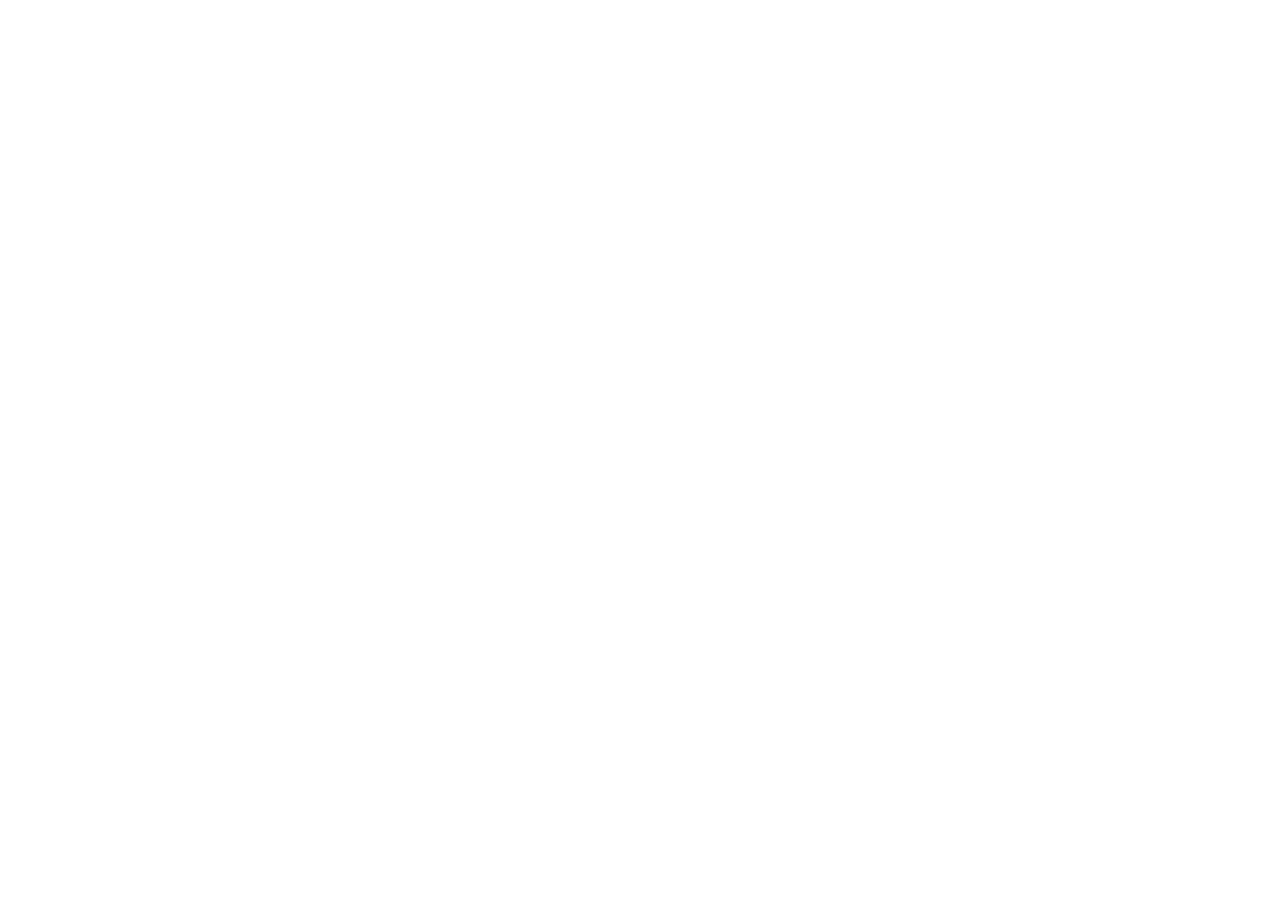
==== index.html @ a1f7a1bc "criei o index do site" ====
<!DOCTYPE html>
<html lang="pt-br">
<head>
  <meta charset="UTF-8">
  <meta http-equiv="X-UA-Compatible" content="IE=edge">
  <meta name="viewport" content="width=device-width, initial-scale=1.0">
  <title>Projeto Redes Sociais</title>
  <link rel="shortcut icon" href="favicon.ico" type="image/x-icon">
</head>
<body>
  
</body>
</html>
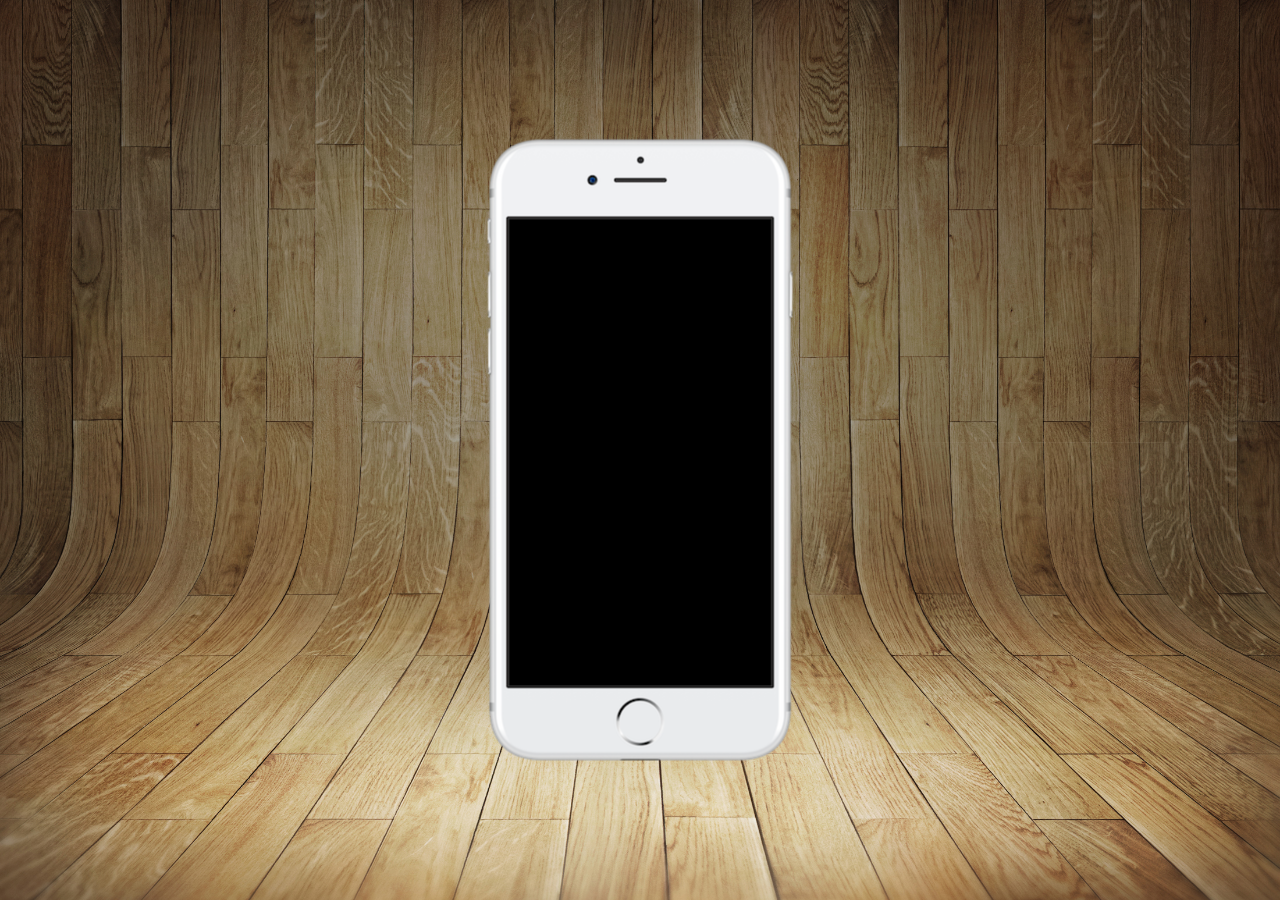
==== commit f85ba196: "Crirei o background e a div telefone" ====
--- a/index.html
+++ b/index.html
@@ -6,8 +6,21 @@
   <meta name="viewport" content="width=device-width, initial-scale=1.0">
   <title>Projeto Redes Sociais</title>
   <link rel="shortcut icon" href="favicon.ico" type="image/x-icon">
+  <link rel="stylesheet" href="estilos/style.css">
 </head>
 <body>
+
+  <main>
+
+    <section id="telefone">
+
+    </section>
+
+    <section id="redes-sociais">
+
+    </section>
+
+  </main>
   
 </body>
 </html>--- a/estilos/style.css
+++ b/estilos/style.css
@@ -0,0 +1,35 @@
+@charset "UTF-8";
+
+* {
+  margin: 0;
+  padding: 0;
+  font-family: Arial, Helvetica, sans-serif;
+}
+
+html, body {
+  height: 100vh;
+  width: 100vw;
+  background-color: black;
+}
+
+body {
+  background: url('../imagens/fundo-madeira.jpg') no-repeat top center;
+  background-size: cover;
+  background-attachment: fixed;
+}
+
+main {
+  height: 100vh;
+  position: relative;
+}
+
+#telefone {
+  position: absolute;
+  top: 50%;
+  left: 50%;
+  transform: translate(-50%, -50%);
+  height: 627px;
+  width: 311px;
+  background: url('../imagens/frame-iphone.png') no-repeat;
+ 
+}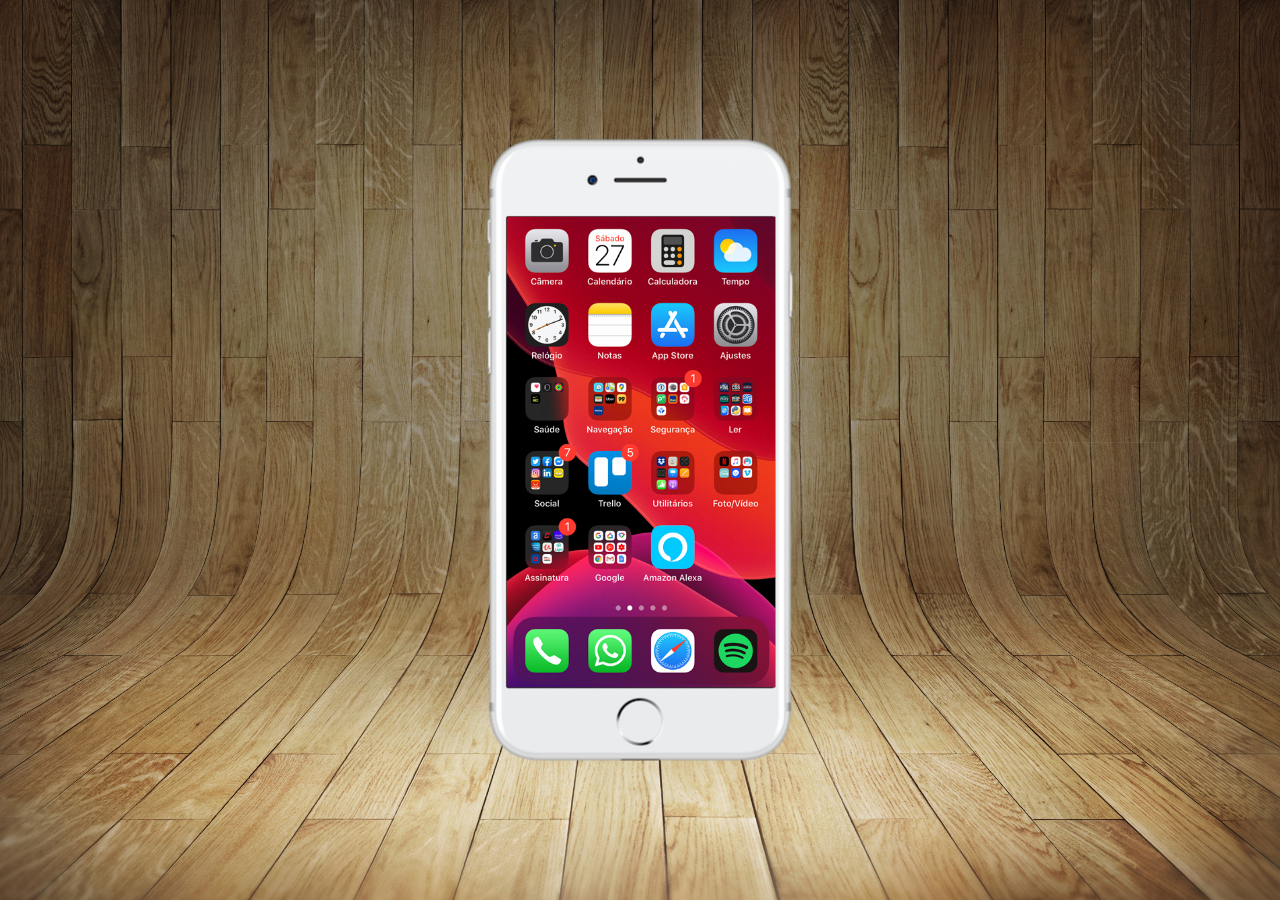
==== commit 56797fba: "Criei o iframe dentro da div telefone" ====
--- a/index.html
+++ b/index.html
@@ -13,6 +13,7 @@
   <main>
 
     <section id="telefone">
+      <iframe src="home.html" name="tela" id="tela" frameborder="0"></iframe>
 
     </section>
 
--- a/estilos/style.css
+++ b/estilos/style.css
@@ -32,4 +32,12 @@
   width: 311px;
   background: url('../imagens/frame-iphone.png') no-repeat;
  
+}
+
+#tela {
+  position: relative;
+  top: 80px;
+  left: 22px;
+  width: 269px;
+  height: 471px;
 }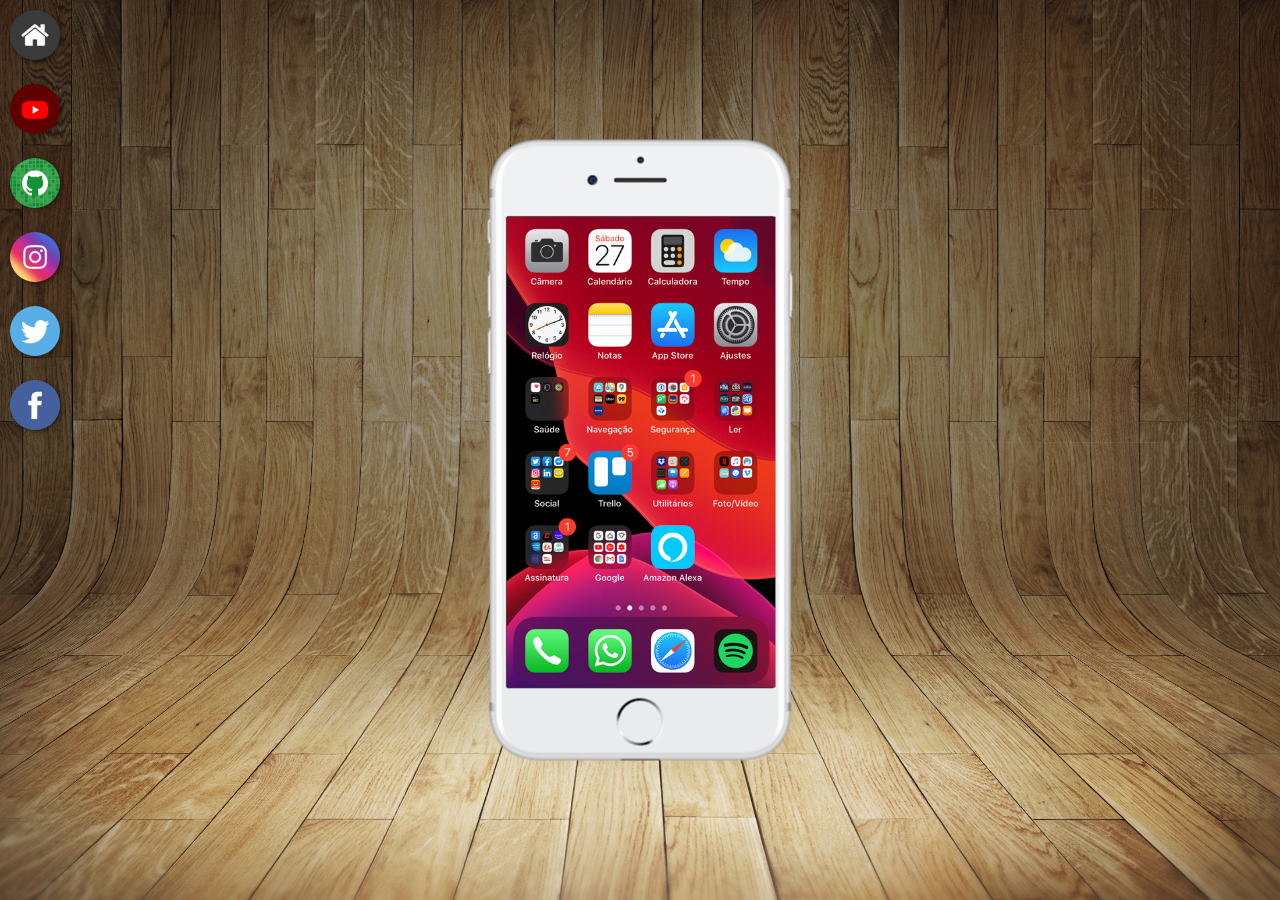
==== commit 90a1f1dc: "atualizacoes" ====
--- a/index.html
+++ b/index.html
@@ -13,12 +13,19 @@
   <main>
 
     <section id="telefone">
-      <iframe src="home.html" name="tela" id="tela" frameborder="0"></iframe>
+      <iframe src="home.html" name="tela" id="tela" frameborder="0">
+        Seu navegador não é compatível com isso.
+      </iframe>
 
     </section>
 
     <section id="redes-sociais">
-
+      <a href="" target="tela"><img src="imagens/logo-home.jpg" alt="home"></a><br>
+      <a href="" target="tela"><img src="imagens/logo-youtube.jpg" alt="youtube"></a><br>
+      <a href="" target="tela"><img src="imagens/logo-github.jpg" alt="github"></a><br>
+      <a href="" target="tela"><img src="imagens/logo-instagram.jpg" alt="instagram"></a><br>
+      <a href="" target="tela"><img src="imagens/logo-twitter.jpg" alt="twitter"></a><br>
+      <a href="" target="tela"><img src="imagens/logo-facebook.jpg" alt="facebook"></a><br>
     </section>
 
   </main>
--- a/estilos/style.css
+++ b/estilos/style.css
@@ -40,4 +40,12 @@
   left: 22px;
   width: 269px;
   height: 471px;
-}+}
+
+#redes-sociais img{
+  width: 50px;
+  margin: 10px;
+  border-radius: 50%;
+  box-shadow: 2px 2px 5px rgba(0, 0, 0, 0.400);
+}
+
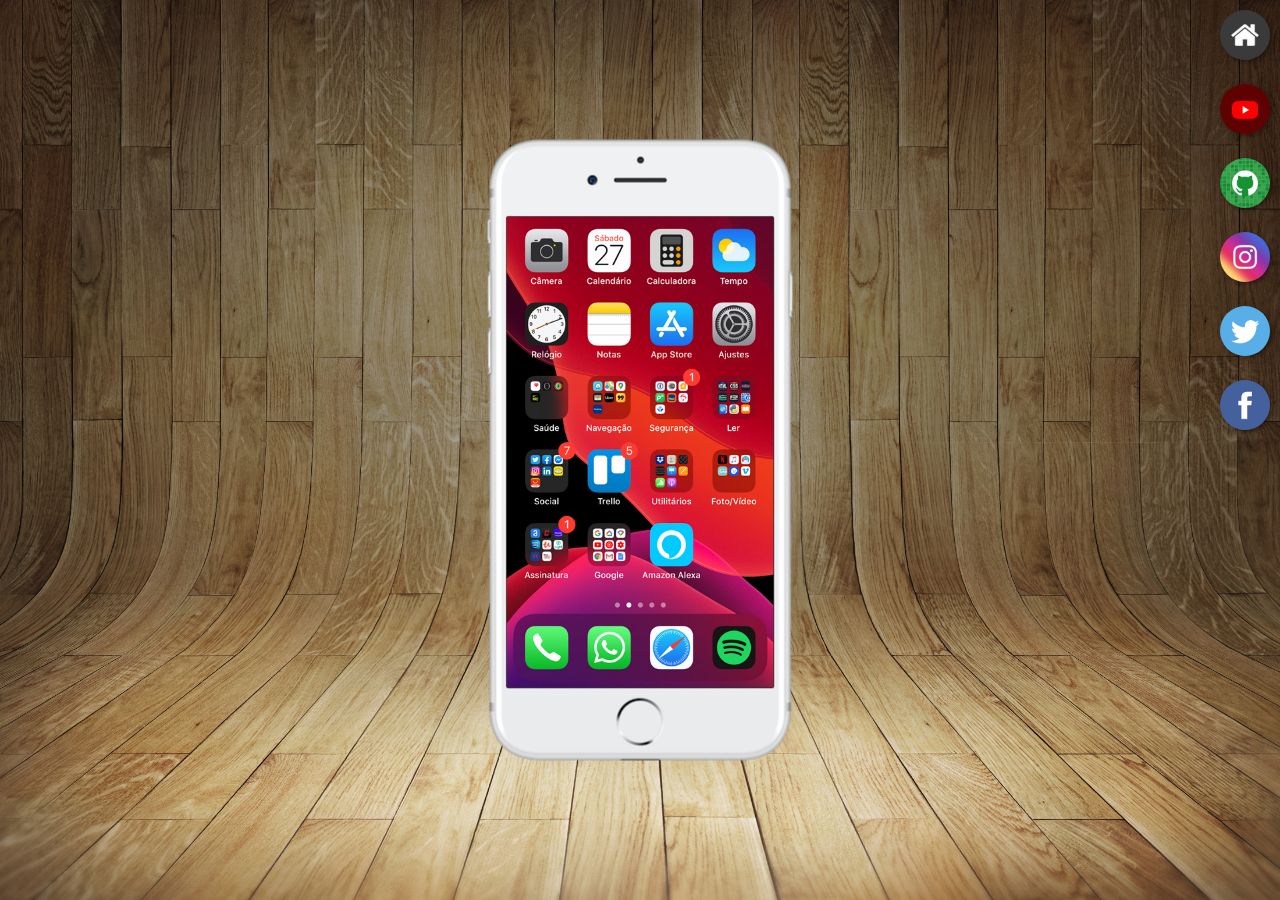
==== commit 0e164f60: "Criei a ligação com todas as redes sociais" ====
--- a/index.html
+++ b/index.html
@@ -20,12 +20,12 @@
     </section>
 
     <section id="redes-sociais">
-      <a href="" target="tela"><img src="imagens/logo-home.jpg" alt="home"></a><br>
-      <a href="" target="tela"><img src="imagens/logo-youtube.jpg" alt="youtube"></a><br>
-      <a href="" target="tela"><img src="imagens/logo-github.jpg" alt="github"></a><br>
-      <a href="" target="tela"><img src="imagens/logo-instagram.jpg" alt="instagram"></a><br>
-      <a href="" target="tela"><img src="imagens/logo-twitter.jpg" alt="twitter"></a><br>
-      <a href="" target="tela"><img src="imagens/logo-facebook.jpg" alt="facebook"></a><br>
+      <a href="home.html" target="tela"><img src="imagens/logo-home.jpg" alt="home"></a><br>
+      <a href="youtube.html" target="tela"><img src="imagens/logo-youtube.jpg" alt="youtube"></a><br>
+      <a href="github.html" target="tela"><img src="imagens/logo-github.jpg" alt="github"></a><br>
+      <a href="instagram.html" target="tela"><img src="imagens/logo-instagram.jpg" alt="instagram"></a><br>
+      <a href="twitter.html" target="tela"><img src="imagens/logo-twitter.jpg" alt="twitter"></a><br>
+      <a href="facebook.html" target="tela"><img src="imagens/logo-facebook.jpg" alt="facebook"></a><br>
     </section>
 
   </main>
--- a/estilos/style.css
+++ b/estilos/style.css
@@ -38,8 +38,12 @@
   position: relative;
   top: 80px;
   left: 22px;
-  width: 269px;
+  width: 267px;
   height: 471px;
+}
+
+#redes-sociais {
+  text-align: right;
 }
 
 #redes-sociais img{
@@ -47,5 +51,13 @@
   margin: 10px;
   border-radius: 50%;
   box-shadow: 2px 2px 5px rgba(0, 0, 0, 0.400);
+  box-sizing: border-box;
 }
 
+#redes-sociais img:hover {
+  border: 2px solid rgba(255, 255, 255, 0.699);
+  transform: translate(-2.5px,-2.5px);
+  box-shadow: 5px 5px 10px rgba(0, 0, 0, 0.603);
+  transition: transform .3s, border .1s;
+}
+
